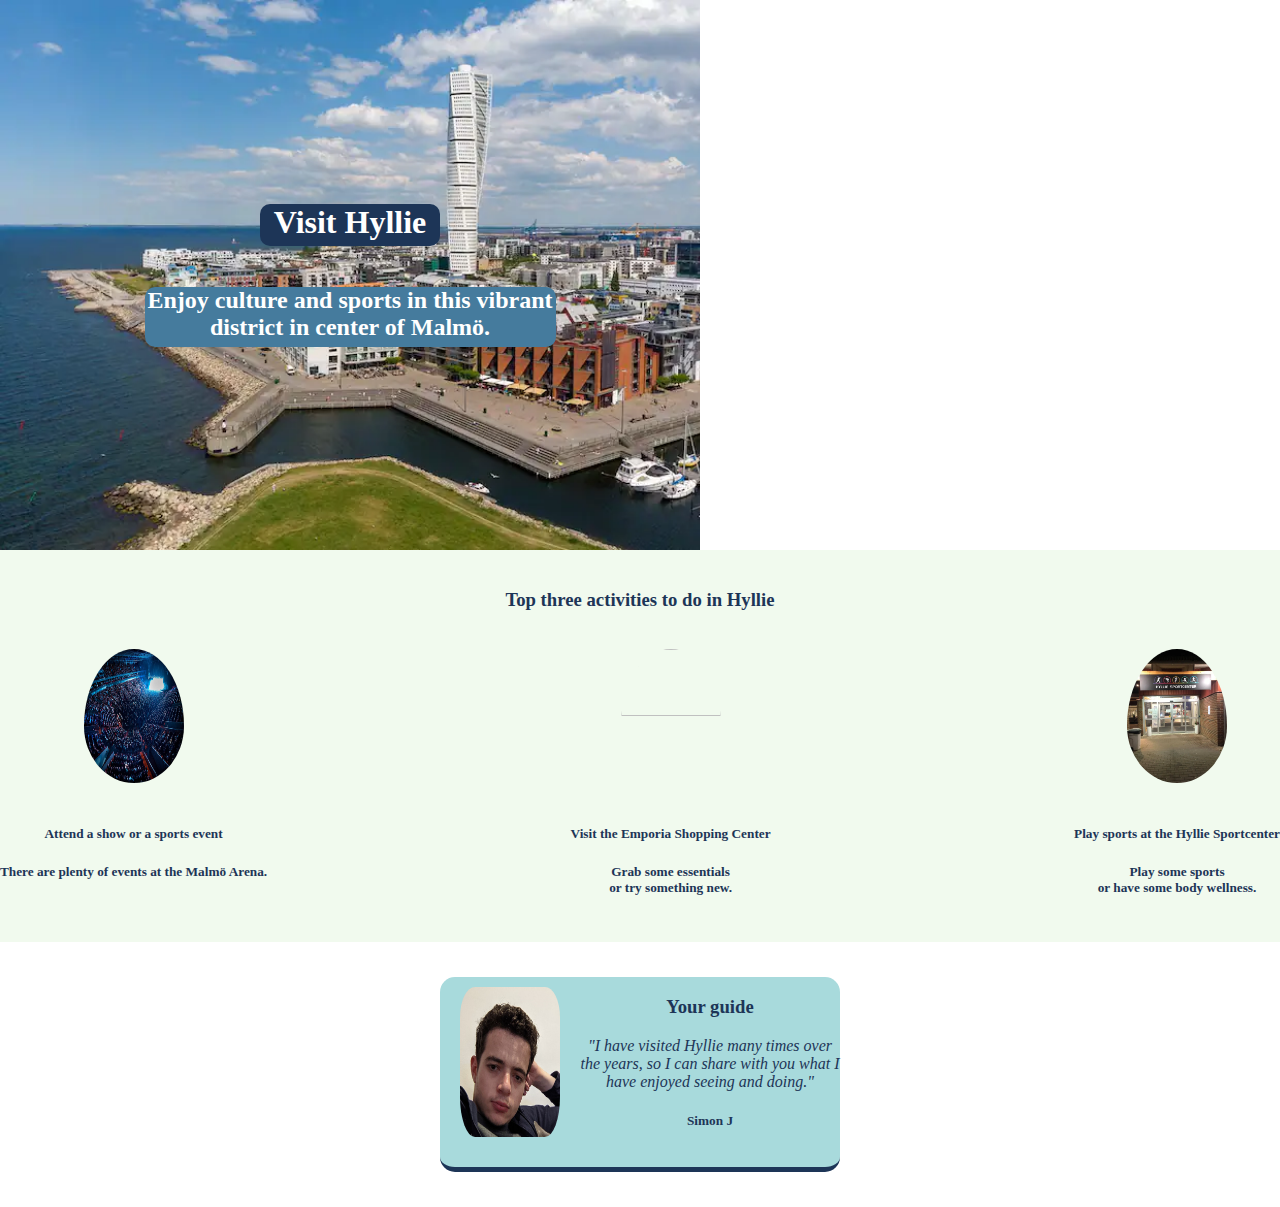
==== index.html @ 21ef88fe "Moved folder and files" ====
<!DOCTYPE html>
<html>
  <head>
    <link rel="stylesheet" href="styles.css" />
  </head>
  <body>
    <!-- HERO SECTION -->
    <div class="hero">
      <h1 class="hero-text">Visit Hyllie</h1>
      <h2 class="hero-subtext">
        Enjoy culture and sports in this vibrant district in center of Malmö.
      </h2>
    </div>

    <!-- ACTIVITIES SECTION -->

    <div class="activities">
      <h3 class="activities-header">Top three activities to do in Hyllie</h3>
      <div class="activities-section">
        <div class="malmo-arena">
          <img src="images/malmoarena.jpg" id="ma" />
          <h5 id="activity-1-header">Attend a show or a sports event</h5>
          <h5 class="activity-1">
            There are plenty of events at the Malmö Arena.
          </h5>
        </div>

        <div class="emporia">
          <img src="images/emporia.jpg" id="em" />
          <h5 id="activity-2-header">Visit the Emporia Shopping Center</h5>
          <h5 class="activity-2">
            Grab some essentials <br />or try something new.
          </h5>
        </div>

        <div class="sports-center">
          <img src="images/sportscenter.webp" id="sc" />
          <h5 id="activity-3-header">Play sports at the Hyllie Sportcenter</h5>
          <h5 class="activity-3">
            Play some sports <br />or have some body wellness.
          </h5>
        </div>
      </div>
    </div>

    <!-- GUIDE SECTION -->
    <div class="outer-guide">
      <div class="guide">
        <div>
          <img class="guide-image" src="images/me.png" />
        </div>
        <div class="guide-text">
          <h3>Your guide</h3>
          <p>
            "I have visited Hyllie many times over the years, so I can share
            with you what I have enjoyed seeing and doing."
          </p>
          <h5>Simon J</h5>
        </div>
      </div>
    </div>
  </body>
</html>
---- styles.css ----
/**
Palette: https://scrimba.com/links/hometown-palette
RED: #E63946
LIGHT: #F1FAEE
AQUA: #A8DADC
LIGHT BLUE: #457B9D
DARK BLUE: #1D3557

*/

body {
    margin: 0;
    text-align: center;
}

img {
    width: 100px;
}

.hero {
    display: flex;
    align-items: center;
    justify-content: center;
    flex-direction: column;
    background: url(images/malmo.webp);
    background-size: cover;
    width: 700px;
    height: 550px; 
}

.hero-text {
    color: #FFFFFF;
background-color: #1D3557;
border-radius: 10px;
width: 180px;
height: 42px;
left: 247px;
top: 119px;
}

.hero-subtext {
    color: #FFFFFF;
    background-color: #457B9D;
    border-radius: 10px;
    width: 411px;
    height: 60px;
    left: 154px;
    top: 172px;
}

.activities {
    padding-top: 20px;
    background-color: #F1FAEE;
    display: flex;
    flex-direction: column;
    justify-content: space-around;
    }
    
    
.activities-header {
    color: #1D3557;
        background-color: #F1FAEE;
        padding-bottom: 20px;
}    

#sc, #em, #ma {
    display: flex;
    justify-content: space-around;
    padding-bottom: 20px;
align-content: center;
   border-radius: 50%;
   height: 50%;
   margin: auto;
}

.activities-section {
    display: flex;
    flex-direction: roe;
    justify-content: space-between;
    color: #1D3557;
    padding-bottom: 25px;
}


.outer-guide {
    padding-top: 35px;
    padding-bottom: 35px;
}

.guide {
    width: 400px;
    height: 190px;
    margin: auto;
    background-color: #A8DADC;
    display: flex;
    justify-content: space-around;
    border-radius: 15px;
    border-bottom: 5px solid #1D3557;
}

.guide-image {
    padding-right: 20px;
    padding-left: 20px;
    padding-top: 10px;
    border-radius: 25%;
    height: 150px;
}

.guide-text p, h3, h5 {
    color: #1D3557;
}

p {
        font-style: italic;
}
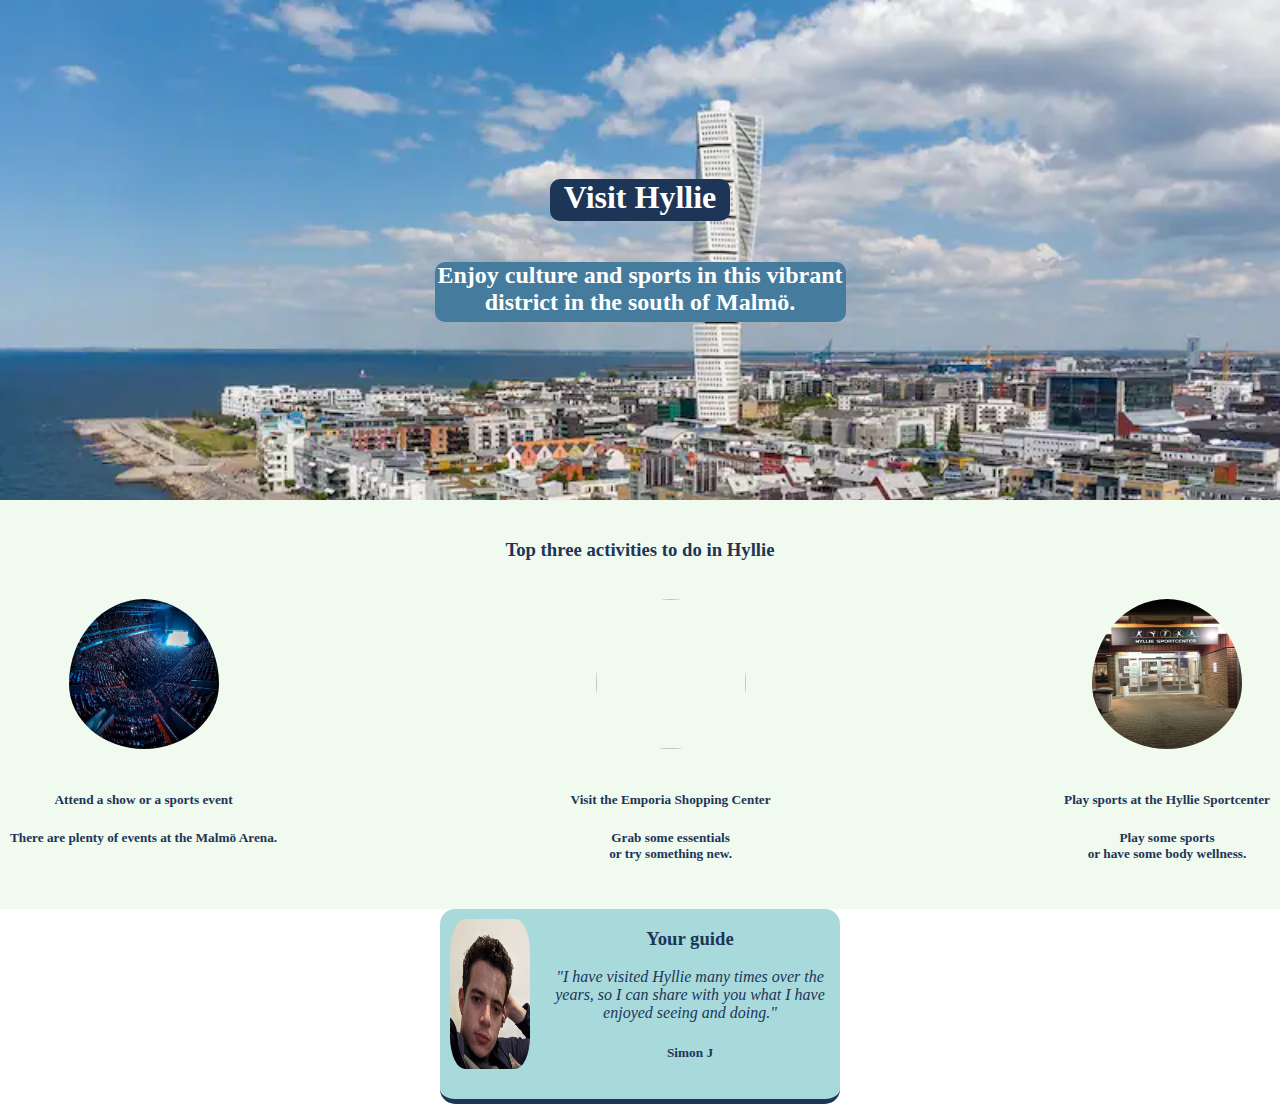
==== commit 688504eb: "Update index.html & styles.css" ====
--- a/index.html
+++ b/index.html
@@ -1,14 +1,16 @@
 <!DOCTYPE html>
 <html>
   <head>
+    <title>Malmö Hyllie</title>
     <link rel="stylesheet" href="styles.css" />
+    <meta name="viewport" content="width=device-width, initial-scale=1" />
   </head>
   <body>
     <!-- HERO SECTION -->
     <div class="hero">
       <h1 class="hero-text">Visit Hyllie</h1>
       <h2 class="hero-subtext">
-        Enjoy culture and sports in this vibrant district in center of Malmö.
+        Enjoy culture and sports in this vibrant district in the south of Malmö.
       </h2>
     </div>
 
@@ -44,19 +46,17 @@
     </div>
 
     <!-- GUIDE SECTION -->
-    <div class="outer-guide">
-      <div class="guide">
-        <div>
-          <img class="guide-image" src="images/me.png" />
-        </div>
-        <div class="guide-text">
-          <h3>Your guide</h3>
-          <p>
-            "I have visited Hyllie many times over the years, so I can share
-            with you what I have enjoyed seeing and doing."
-          </p>
-          <h5>Simon J</h5>
-        </div>
+    <div class="guide">
+      <div>
+        <img class="guide-image" src="images/me.png" />
+      </div>
+      <div class="guide-text">
+        <h3>Your guide</h3>
+        <p>
+          "I have visited Hyllie many times over the years, so I can share with
+          you what I have enjoyed seeing and doing."
+        </p>
+        <h5>Simon J</h5>
       </div>
     </div>
   </body>
--- a/styles.css
+++ b/styles.css
@@ -9,110 +9,109 @@
 */
 
 body {
-    margin: 0;
-    text-align: center;
-}
-
-img {
-    width: 100px;
+  margin: 0;
+  text-align: center;
 }
 
 .hero {
-    display: flex;
-    align-items: center;
-    justify-content: center;
-    flex-direction: column;
-    background: url(images/malmo.webp);
-    background-size: cover;
-    width: 700px;
-    height: 550px; 
+  display: flex;
+  align-items: center;
+  justify-content: center;
+  flex-direction: column;
+  background: url(images/malmo.webp);
+  background-repeat: no-repeat;
+  background-size: cover;
+  max-width: 100%;
+  height: auto;
+  min-height: 500px;
+  max-height: 100vh;
 }
 
 .hero-text {
-    color: #FFFFFF;
-background-color: #1D3557;
-border-radius: 10px;
-width: 180px;
-height: 42px;
-left: 247px;
-top: 119px;
+  color: #ffffff;
+  background-color: #1d3557;
+  border-radius: 10px;
+  width: 180px;
+  height: 42px;
+  left: 247px;
+  top: 119px;
 }
 
 .hero-subtext {
-    color: #FFFFFF;
-    background-color: #457B9D;
-    border-radius: 10px;
-    width: 411px;
-    height: 60px;
-    left: 154px;
-    top: 172px;
+  color: #ffffff;
+  background-color: #457b9d;
+  border-radius: 10px;
+  width: 411px;
+  height: 60px;
+  left: 154px;
+  top: 172px;
 }
 
 .activities {
-    padding-top: 20px;
-    background-color: #F1FAEE;
-    display: flex;
-    flex-direction: column;
-    justify-content: space-around;
-    }
-    
-    
+  padding-top: 20px;
+  background-color: #f1faee;
+  display: flex;
+  flex-direction: column;
+  justify-content: space-between;
+  padding-right: 10px;
+  padding-left: 10px;
+}
+
 .activities-header {
-    color: #1D3557;
-        background-color: #F1FAEE;
-        padding-bottom: 20px;
-}    
+  color: #1d3557;
+  padding-bottom: 20px;
+}
 
-#sc, #em, #ma {
-    display: flex;
-    justify-content: space-around;
-    padding-bottom: 20px;
-align-content: center;
-   border-radius: 50%;
-   height: 50%;
-   margin: auto;
+#sc,
+#em,
+#ma {
+  display: flex;
+  justify-content: space-between;
+  padding-bottom: 20px;
+  align-content: center;
+  border-radius: 50%;
+  margin: auto;
+  width: 150px;
+  height: 150px;
 }
 
 .activities-section {
-    display: flex;
-    flex-direction: roe;
-    justify-content: space-between;
-    color: #1D3557;
-    padding-bottom: 25px;
+  display: flex;
+  flex-direction: row;
+  justify-content: space-between;
+  color: #1d3557;
+  padding-bottom: 25px;
 }
 
-
 .outer-guide {
-    padding-top: 35px;
-    padding-bottom: 35px;
+  padding-top: 35px;
+  padding-bottom: 35px;
 }
 
 .guide {
-    width: 400px;
-    height: 190px;
-    margin: auto;
-    background-color: #A8DADC;
-    display: flex;
-    justify-content: space-around;
-    border-radius: 15px;
-    border-bottom: 5px solid #1D3557;
+  width: 400px;
+  height: 190px;
+  margin: auto;
+  background-color: #a8dadc;
+  display: flex;
+  justify-content: space-around;
+  border-radius: 15px;
+  border-bottom: 5px solid #1d3557;
 }
 
 .guide-image {
-    padding-right: 20px;
-    padding-left: 20px;
-    padding-top: 10px;
-    border-radius: 25%;
-    height: 150px;
+  padding: 10px;
+  border-radius: 25%;
+  height: 150px;
+  width: 80px;
 }
 
-.guide-text p, h3, h5 {
-    color: #1D3557;
+.guide-text p,
+h3,
+h5 {
+  color: #1d3557;
 }
 
 p {
-        font-style: italic;
+  font-style: italic;
 }
-
-
-
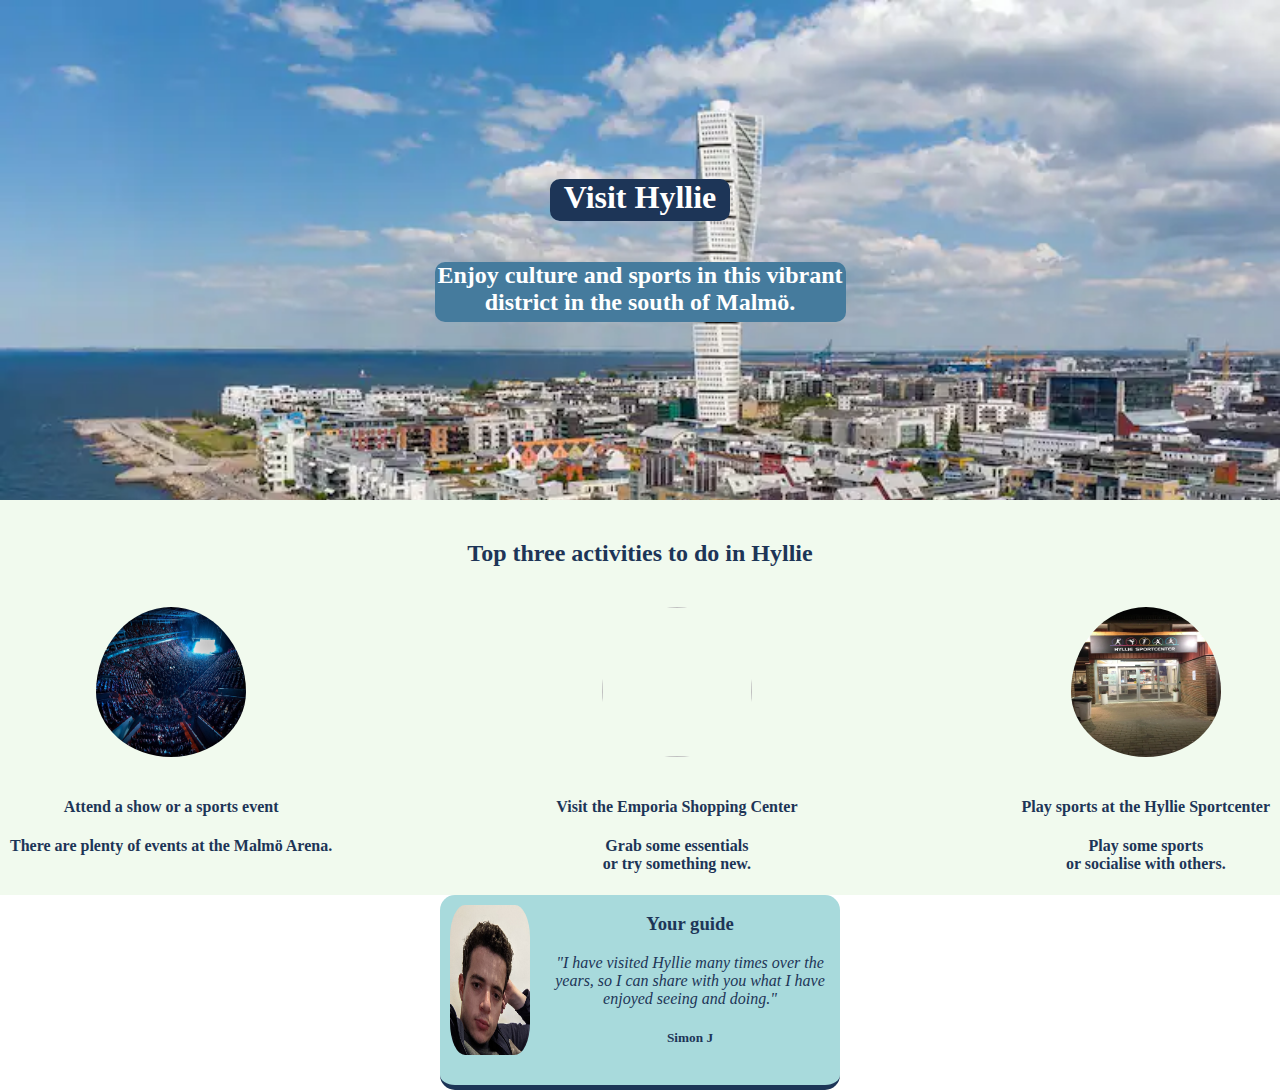
==== commit 3fe7ef27: "Header changes" ====
--- a/index.html
+++ b/index.html
@@ -17,30 +17,30 @@
     <!-- ACTIVITIES SECTION -->
 
     <div class="activities">
-      <h3 class="activities-header">Top three activities to do in Hyllie</h3>
+      <h2 class="activities-header">Top three activities to do in Hyllie</h3>
       <div class="activities-section">
         <div class="malmo-arena">
           <img src="images/malmoarena.jpg" id="ma" />
-          <h5 id="activity-1-header">Attend a show or a sports event</h5>
-          <h5 class="activity-1">
+          <h4 id="activity-1-header">Attend a show or a sports event</h4>
+          <h4 class="activity-1">
             There are plenty of events at the Malmö Arena.
-          </h5>
+          </h4>
         </div>
 
         <div class="emporia">
           <img src="images/emporia.jpg" id="em" />
-          <h5 id="activity-2-header">Visit the Emporia Shopping Center</h5>
-          <h5 class="activity-2">
+          <h4 id="activity-2-header">Visit the Emporia Shopping Center</h5>
+          <h4 class="activity-2">
             Grab some essentials <br />or try something new.
-          </h5>
+          </h4>
         </div>
 
         <div class="sports-center">
           <img src="images/sportscenter.webp" id="sc" />
-          <h5 id="activity-3-header">Play sports at the Hyllie Sportcenter</h5>
-          <h5 class="activity-3">
-            Play some sports <br />or have some body wellness.
-          </h5>
+          <h4 id="activity-3-header">Play sports at the Hyllie Sportcenter</h4>
+          <h4 class="activity-3">
+            Play some sports <br />or socialise with others.
+          </h4>
         </div>
       </div>
     </div>
--- a/styles.css
+++ b/styles.css
@@ -1,13 +1,3 @@
-/**
-Palette: https://scrimba.com/links/hometown-palette
-RED: #E63946
-LIGHT: #F1FAEE
-AQUA: #A8DADC
-LIGHT BLUE: #457B9D
-DARK BLUE: #1D3557
-
-*/
-
 body {
   margin: 0;
   text-align: center;
@@ -80,7 +70,6 @@
   flex-direction: row;
   justify-content: space-between;
   color: #1d3557;
-  padding-bottom: 25px;
 }
 
 .outer-guide {
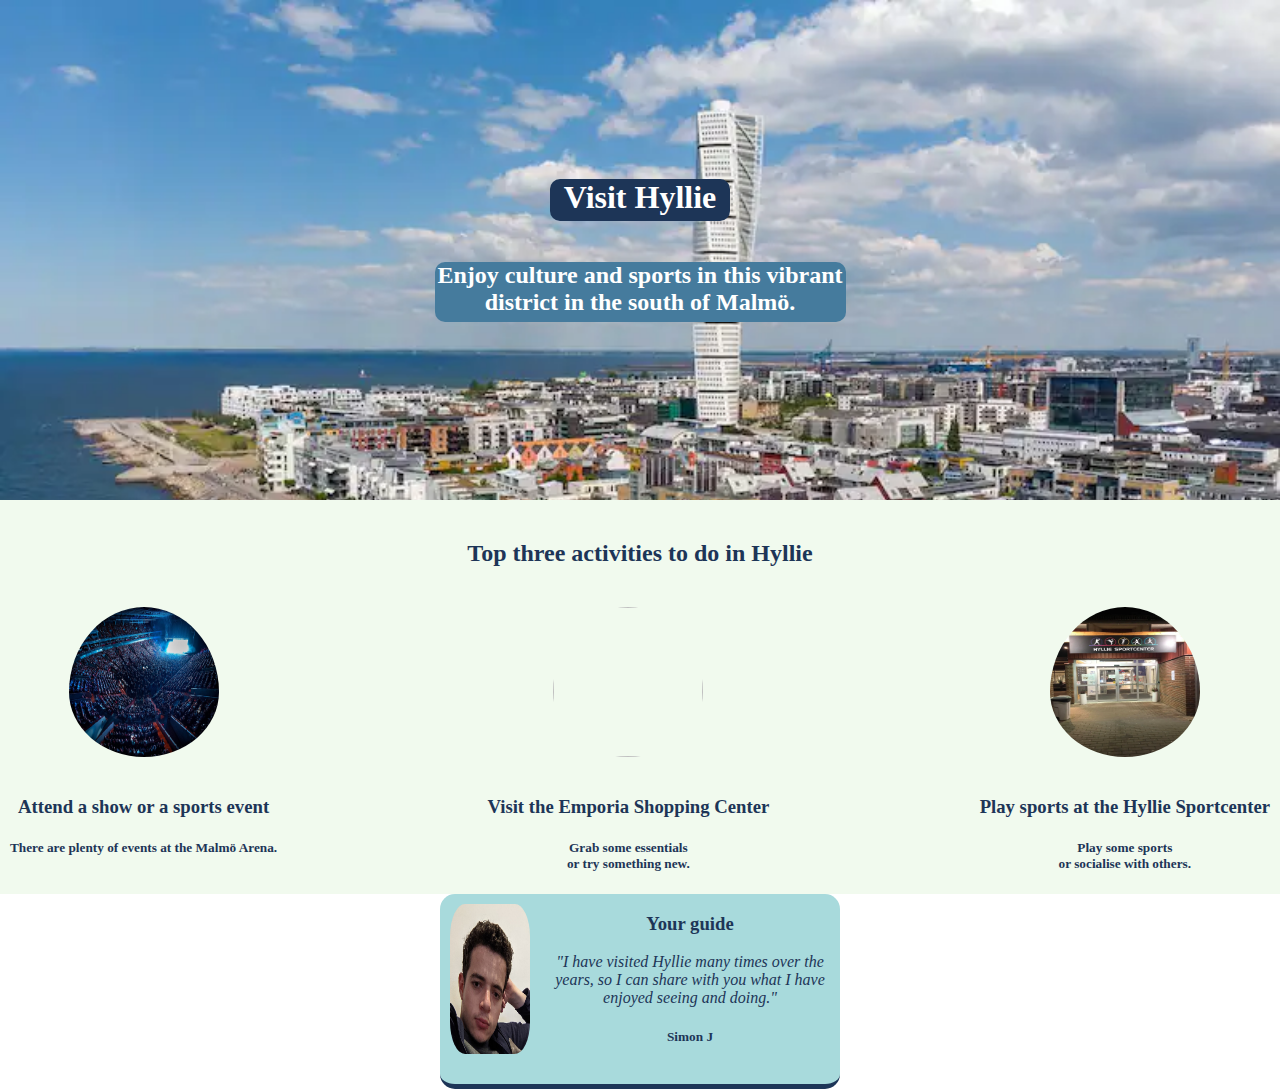
==== commit 423d41aa: "Header adjustment" ====
--- a/index.html
+++ b/index.html
@@ -21,26 +21,26 @@
       <div class="activities-section">
         <div class="malmo-arena">
           <img src="images/malmoarena.jpg" id="ma" />
-          <h4 id="activity-1-header">Attend a show or a sports event</h4>
-          <h4 class="activity-1">
+          <h3 id="activity-1-header">Attend a show or a sports event</h3>
+          <h5 class="activity-1">
             There are plenty of events at the Malmö Arena.
-          </h4>
+          </h5>
         </div>
 
         <div class="emporia">
           <img src="images/emporia.jpg" id="em" />
-          <h4 id="activity-2-header">Visit the Emporia Shopping Center</h5>
-          <h4 class="activity-2">
+          <h3 id="activity-2-header">Visit the Emporia Shopping Center</h3>
+          <h5 class="activity-2">
             Grab some essentials <br />or try something new.
-          </h4>
+          </h5>
         </div>
 
         <div class="sports-center">
           <img src="images/sportscenter.webp" id="sc" />
-          <h4 id="activity-3-header">Play sports at the Hyllie Sportcenter</h4>
-          <h4 class="activity-3">
+          <h3 id="activity-3-header">Play sports at the Hyllie Sportcenter</h4>
+          <h5 class="activity-3">
             Play some sports <br />or socialise with others.
-          </h4>
+          </h5>
         </div>
       </div>
     </div>
--- a/styles.css
+++ b/styles.css
@@ -1,6 +1,6 @@
 body {
+  text-align: center;
   margin: 0;
-  text-align: center;
 }
 
 .hero {
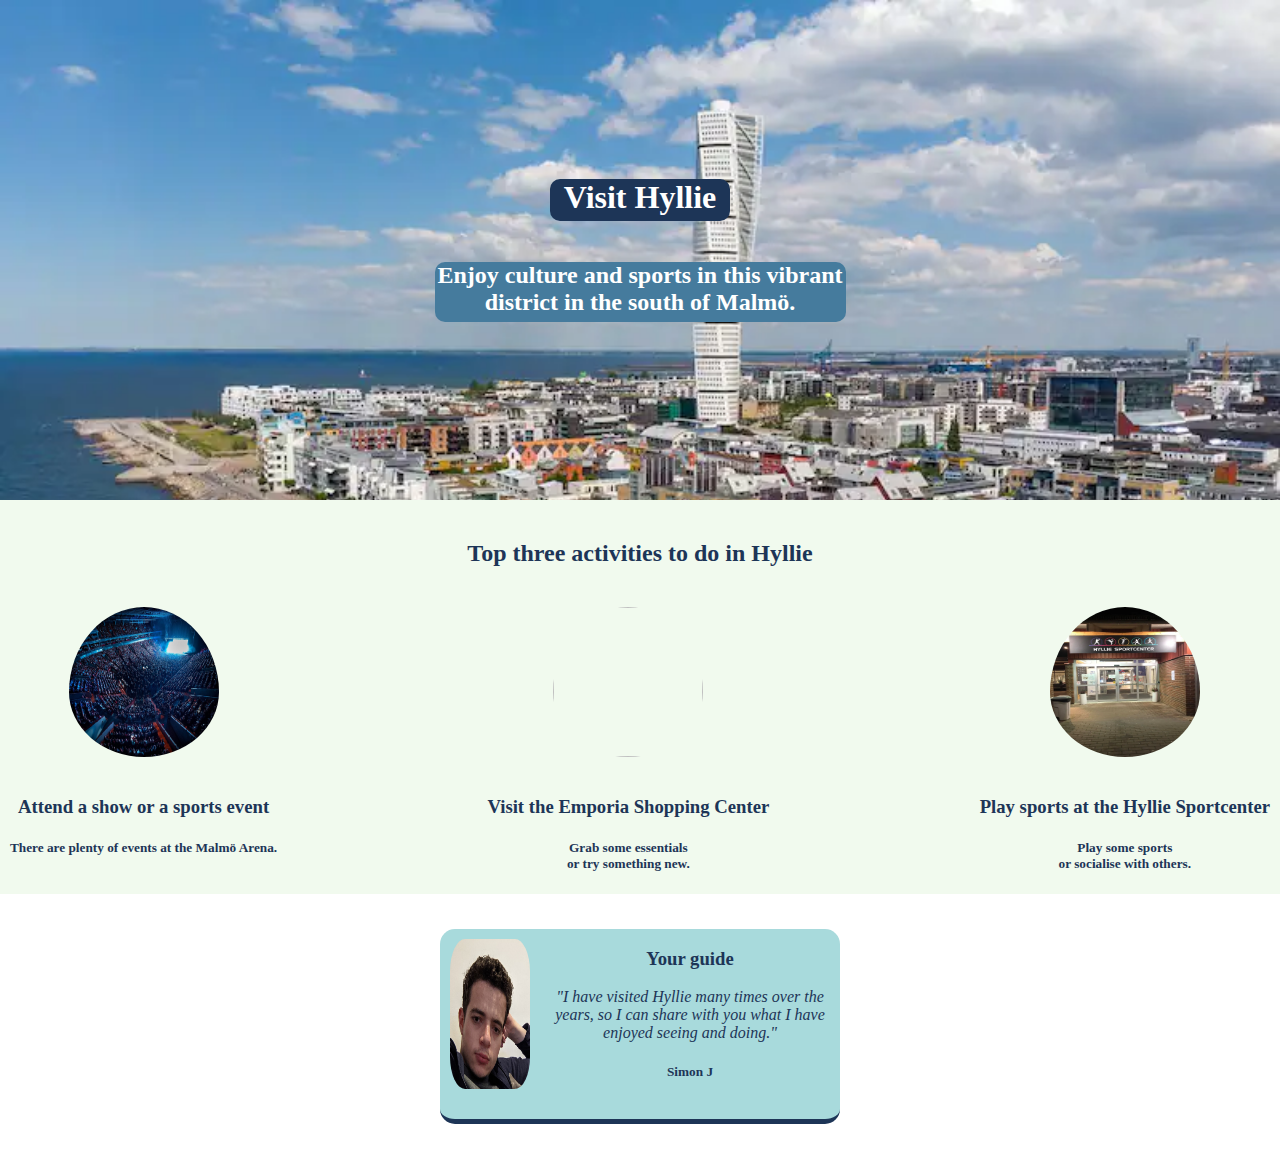
==== commit df4adf05: "Update index.html" ====
--- a/index.html
+++ b/index.html
@@ -17,7 +17,7 @@
     <!-- ACTIVITIES SECTION -->
 
     <div class="activities">
-      <h2 class="activities-header">Top three activities to do in Hyllie</h3>
+      <h2 class="activities-header">Top three activities to do in Hyllie</h2>
       <div class="activities-section">
         <div class="malmo-arena">
           <img src="images/malmoarena.jpg" id="ma" />
@@ -37,7 +37,7 @@
 
         <div class="sports-center">
           <img src="images/sportscenter.webp" id="sc" />
-          <h3 id="activity-3-header">Play sports at the Hyllie Sportcenter</h4>
+          <h3 id="activity-3-header">Play sports at the Hyllie Sportcenter</h3>
           <h5 class="activity-3">
             Play some sports <br />or socialise with others.
           </h5>
@@ -46,17 +46,19 @@
     </div>
 
     <!-- GUIDE SECTION -->
-    <div class="guide">
-      <div>
-        <img class="guide-image" src="images/me.png" />
-      </div>
-      <div class="guide-text">
-        <h3>Your guide</h3>
-        <p>
-          "I have visited Hyllie many times over the years, so I can share with
-          you what I have enjoyed seeing and doing."
-        </p>
-        <h5>Simon J</h5>
+    <div class="outer-guide">
+      <div class="guide">
+        <div>
+          <img class="guide-image" src="images/me.png" />
+        </div>
+        <div class="guide-text">
+          <h3>Your guide</h3>
+          <p>
+            "I have visited Hyllie many times over the years, so I can share
+            with you what I have enjoyed seeing and doing."
+          </p>
+          <h5>Simon J</h5>
+        </div>
       </div>
     </div>
   </body>
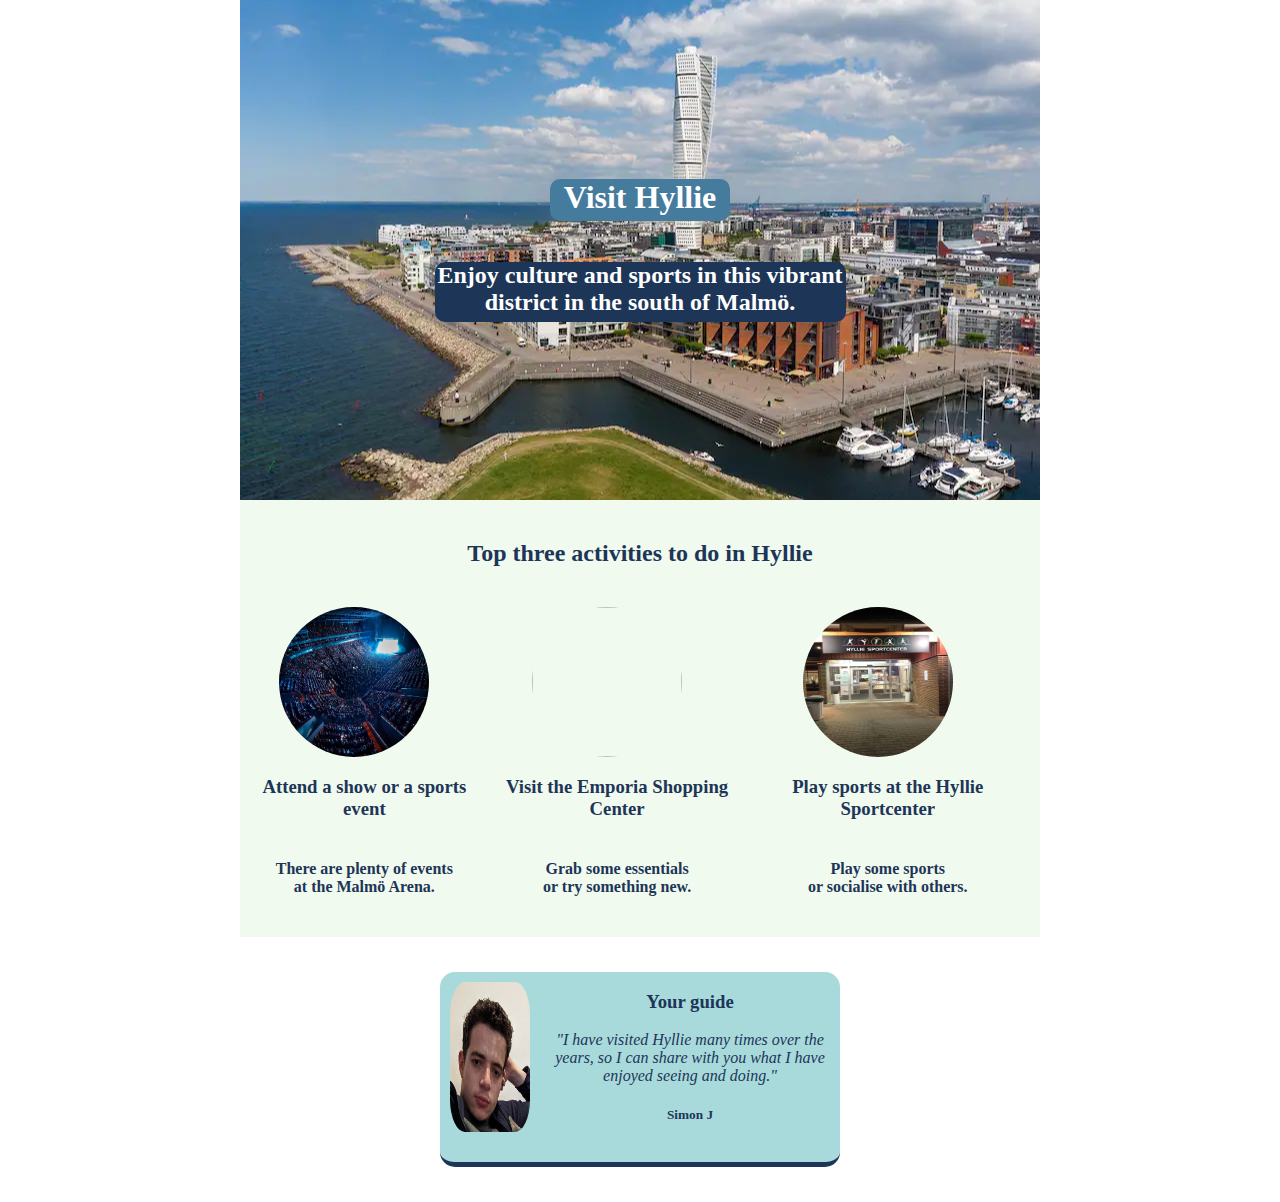
==== commit ee012f8b: "background image" ====
--- a/index.html
+++ b/index.html
@@ -3,7 +3,6 @@
   <head>
     <title>Malmö Hyllie</title>
     <link rel="stylesheet" href="styles.css" />
-    <meta name="viewport" content="width=device-width, initial-scale=1" />
   </head>
   <body>
     <!-- HERO SECTION -->
@@ -16,31 +15,35 @@
 
     <!-- ACTIVITIES SECTION -->
 
-    <div class="activities">
-      <h2 class="activities-header">Top three activities to do in Hyllie</h2>
-      <div class="activities-section">
-        <div class="malmo-arena">
-          <img src="images/malmoarena.jpg" id="ma" />
-          <h3 id="activity-1-header">Attend a show or a sports event</h3>
-          <h5 class="activity-1">
-            There are plenty of events at the Malmö Arena.
-          </h5>
-        </div>
+    <div class="activities-container">
+      <div class="activities">
+        <h2 class="activities-header">Top three activities to do in Hyllie</h2>
+        <div class="activities-section">
+          <div class="malmo-arena">
+            <img src="images/malmoarena.jpg" id="ma" />
+            <h3 id="activity-1-header">Attend a show or a sports event</h3>
+            <h4 class="activity-1">
+              There are plenty of events <br />at the Malmö Arena.
+            </h4>
+          </div>
 
-        <div class="emporia">
-          <img src="images/emporia.jpg" id="em" />
-          <h3 id="activity-2-header">Visit the Emporia Shopping Center</h3>
-          <h5 class="activity-2">
-            Grab some essentials <br />or try something new.
-          </h5>
-        </div>
+          <div class="emporia">
+            <img src="images/emporia.jpg" id="em" />
+            <h3 id="activity-2-header">Visit the Emporia Shopping Center</h3>
+            <h4 class="activity-2">
+              Grab some essentials <br />or try something new.
+            </h4>
+          </div>
 
-        <div class="sports-center">
-          <img src="images/sportscenter.webp" id="sc" />
-          <h3 id="activity-3-header">Play sports at the Hyllie Sportcenter</h3>
-          <h5 class="activity-3">
-            Play some sports <br />or socialise with others.
-          </h5>
+          <div class="sports-center">
+            <img src="images/sportscenter.webp" id="sc" />
+            <h3 id="activity-3-header">
+              Play sports at the Hyllie Sportcenter
+            </h3>
+            <h4 class="activity-3">
+              Play some sports <br />or socialise with others.
+            </h4>
+          </div>
         </div>
       </div>
     </div>
--- a/styles.css
+++ b/styles.css
@@ -8,18 +8,19 @@
   align-items: center;
   justify-content: center;
   flex-direction: column;
-  background: url(images/malmo.webp);
+  background-image: url(images/malmo.webp);
+  background-position: center;
   background-repeat: no-repeat;
-  background-size: cover;
+  background-size: 100% 100%;
+  background-size: auto;
   max-width: 100%;
-  height: auto;
   min-height: 500px;
   max-height: 100vh;
 }
 
 .hero-text {
   color: #ffffff;
-  background-color: #1d3557;
+  background-color: #457b9d;
   border-radius: 10px;
   width: 180px;
   height: 42px;
@@ -29,7 +30,7 @@
 
 .hero-subtext {
   color: #ffffff;
-  background-color: #457b9d;
+  background-color: #1d3557;
   border-radius: 10px;
   width: 411px;
   height: 60px;
@@ -37,14 +38,21 @@
   top: 172px;
 }
 
+.activities-container {
+  display: flex;
+  justify-content: center;
+  background-color: #f1faee;
+  width: 100%;
+  max-width: 800px;
+  margin: 0 auto;
+}
+
 .activities {
-  padding-top: 20px;
-  background-color: #f1faee;
+  padding: 20px 10px;
   display: flex;
   flex-direction: column;
   justify-content: space-between;
-  padding-right: 10px;
-  padding-left: 10px;
+  align-items: center;
 }
 
 .activities-header {
@@ -55,14 +63,17 @@
 #sc,
 #em,
 #ma {
-  display: flex;
-  justify-content: space-between;
-  padding-bottom: 20px;
-  align-content: center;
   border-radius: 50%;
-  margin: auto;
   width: 150px;
   height: 150px;
+  margin-right: 20px;
+}
+
+.activities-section > div {
+  display: flex;
+  flex-direction: column;
+  align-items: center;
+  margin-right: 10px;
 }
 
 .activities-section {
@@ -70,11 +81,11 @@
   flex-direction: row;
   justify-content: space-between;
   color: #1d3557;
+  align-items: center;
 }
 
 .outer-guide {
-  padding-top: 35px;
-  padding-bottom: 35px;
+  padding: 35px 0;
 }
 
 .guide {
@@ -96,8 +107,8 @@
 }
 
 .guide-text p,
-h3,
-h5 {
+.guide-text h3,
+.guide-text h5 {
   color: #1d3557;
 }
 
